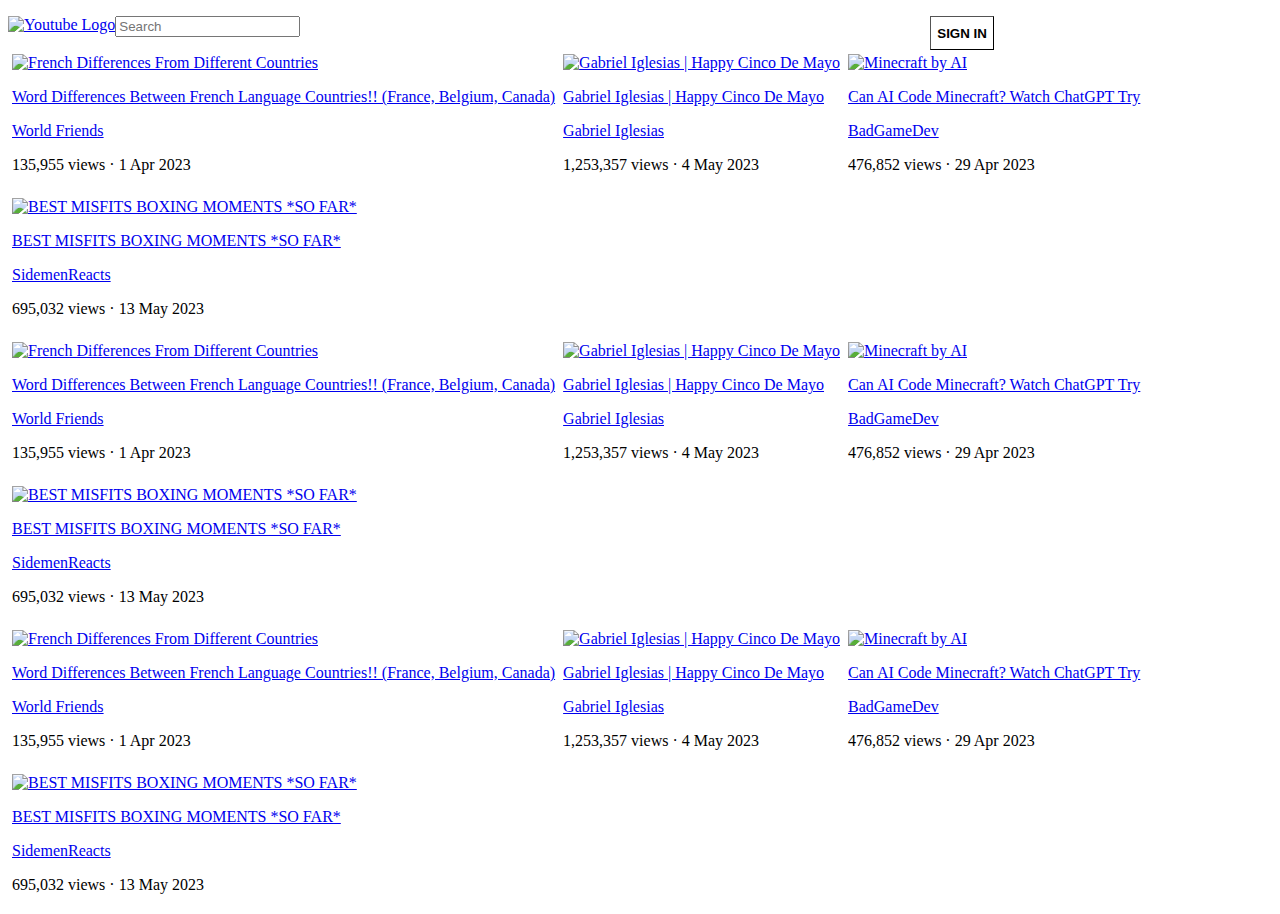
==== index.html @ 5077fa74 "Added youtube elements to the html file" ====
<!DOCTYPE html>
<html lang="en">

<head>
<meta charset="utf-8">
<title>Remake Of Youtube</title>
<link rel="stylesheet" href="./css/style.css">
</head>
<body>
  <div>
    <!--Start of Header-->
    <div>

      <p style="clear: both;"></p>

      <!--<button style="float: left;"class="y_button"><a href="https://www.youtube.com/">Youtube</a></button>-->
      <a style="float: left;" href="https://www.youtube.com/"><img class="y_logo" src="img/y_logo.png" alt="Youtube Logo"></a>
      <input style="float:left;" class="search_bar" type="text" placeholder="Search">
      <a style="font-weight: bold;" href="https://support.google.com/accounts/answer/27441?hl=en">
        <button style="float: left; margin-left: 630px;height: 34px; font-weight: bold; background-color: white; color: black;border-color:black;border-radius: 0.2px;border-width: 1px;cursor: pointer;">
          SIGN IN
        </button>
      </a>
    
      <p style="clear: both;"></p>
    </div>
    <!--End of Header-->

    <!--Start of Video-->
    <div>
   
    <!-- 1--> 
    <div style="float: left; margin: 4px;">
     
      <div>
        
        <a href="https://www.youtube.com/watch?v=n_3ROTieRgs"><img class="y_thumbnail" src="./img/french_diff.webp" alt="French Differences From Different Countries"></a>
      </div>
      <div>
        <p class="video-title">
        
        <a href="https://www.youtube.com/watch?v=n_3ROTieRgs" >Word Differences Between French Language Countries!! (France, Belgium, Canada)</a>
    
        </p>
      </div>
      <div>
        <p class="video-author">
          
        <a href="https://www.youtube.com/@worldfriends77"> World Friends
        </a>
        </p>
      </div>
      <div>
        <p class="video-stats">135,955 views &#183 1 Apr 2023</p>
      </div>
    </div>
    <!-- 2--> 
    <div style="float: left; margin: 4px;"> 
      <div>

        <a href="https://www.youtube.com/watch?v=NjVjUGjWTxU"><img class="y_thumbnail" src="./img/gabe_iglesias.webp" alt="Gabriel Iglesias | Happy Cinco De Mayo"></a>
      </div>
      <div>
        <p class="video-title">
        
        <a href="https://www.youtube.com/watch?v=NjVjUGjWTxU" >Gabriel Iglesias | Happy Cinco De Mayo</a>
    
        </p>
      </div>
      <div>
        <p class="video-author">
          
        <a href="https://www.youtube.com/@fluffyguy"> Gabriel Iglesias
        </a>
        </p>
      </div>
      <div>
        <p class="video-stats">1,253,357 views &#183 4 May 2023</p>
      </div>
    </div>
    <!--3-->
    <div style="float: left; margin: 4px;"> 
      <div>

        <a href="https://www.youtube.com/watch?v=pXnIyRILSkg"><img class="y_thumbnail" src="./img/minecraft_ai.webp" alt="Minecraft by AI"></a>
      </div>
      <div>
        <p class="video-title">
        
        <a href="https://www.youtube.com/watch?v=pXnIyRILSkg" >Can AI Code Minecraft? Watch ChatGPT Try</a>
    
        </p>
      </div>
      <div>
        <p class="video-author">
          
        <a href="https://www.youtube.com/@BadGameDev"> BadGameDev
        </a>
        </p>
      </div>
      <div>
        <p class="video-stats">476,852 views &#183 29 Apr 2023</p>
      </div>
    </div>

    <!--4-->
    <div style="float: left; margin: 4px;"> 
      <div>

        <a href="https://www.youtube.com/watch?v=38R0toBVZpY"><img class="y_thumbnail" src="./img/sidemen_boxing.webp" alt="BEST MISFITS BOXING MOMENTS *SO FAR*"></a>
      </div>
      <div>
        <p class="video-title">
        
        <a href="https://www.youtube.com/watch?v=38R0toBVZpY" >BEST MISFITS BOXING MOMENTS *SO FAR*</a>
    
        </p>
      </div>
      <div>
        <p class="video-author">
          
        <a href="https://www.youtube.com/@sidemenreacts"> SidemenReacts
        </a>
        </p>
      </div>
      <div>
        <p class="video-stats">695,032 views &#183 13 May 2023</p>
      </div>
    </div>



      <!--New Line-->

<p style="clear: both;"></p>

    <!-- 1--> 
    <div style="float: left; margin: 4px;">
        
      <div>
        
        <a href="https://www.youtube.com/watch?v=n_3ROTieRgs"><img class="y_thumbnail" src="./img/french_diff.webp" alt="French Differences From Different Countries"></a>
      </div>
      <div>
        <p class="video-title">
        
        <a href="https://www.youtube.com/watch?v=n_3ROTieRgs" >Word Differences Between French Language Countries!! (France, Belgium, Canada)</a>

        </p>
      </div>
      <div>
        <p class="video-author">
          
        <a href="https://www.youtube.com/@worldfriends77"> World Friends
        </a>
        </p>
      </div>
      <div>
        <p class="video-stats">135,955 views &#183 1 Apr 2023</p>
      </div>
    </div>
    <!-- 2--> 
    <div style="float: left; margin: 4px;"> 
      <div>

        <a href="https://www.youtube.com/watch?v=NjVjUGjWTxU"><img class="y_thumbnail" src="./img/gabe_iglesias.webp" alt="Gabriel Iglesias | Happy Cinco De Mayo"></a>
      </div>
      <div>
        <p class="video-title">
        
        <a href="https://www.youtube.com/watch?v=NjVjUGjWTxU" >Gabriel Iglesias | Happy Cinco De Mayo</a>

        </p>
      </div>
      <div>
        <p class="video-author">
          
        <a href="https://www.youtube.com/@fluffyguy"> Gabriel Iglesias
        </a>
        </p>
      </div>
      <div>
        <p class="video-stats">1,253,357 views &#183 4 May 2023</p>
      </div>
    </div>
    <!--3-->
    <div style="float: left; margin: 4px;"> 
      <div>

        <a href="https://www.youtube.com/watch?v=pXnIyRILSkg"><img class="y_thumbnail" src="./img/minecraft_ai.webp" alt="Minecraft by AI"></a>
      </div>
      <div>
        <p class="video-title">
        
        <a href="https://www.youtube.com/watch?v=pXnIyRILSkg" >Can AI Code Minecraft? Watch ChatGPT Try</a>

        </p>
      </div>
      <div>
        <p class="video-author">
          
        <a href="https://www.youtube.com/@BadGameDev"> BadGameDev
        </a>
        </p>
      </div>
      <div>
        <p class="video-stats">476,852 views &#183 29 Apr 2023</p>
      </div>
    </div>

    <!--4-->
    <div style="float: left; margin: 4px;"> 
      <div>

        <a href="https://www.youtube.com/watch?v=38R0toBVZpY"><img class="y_thumbnail" src="./img/sidemen_boxing.webp" alt="BEST MISFITS BOXING MOMENTS *SO FAR*"></a>
      </div>
      <div>
        <p class="video-title">
        
        <a href="https://www.youtube.com/watch?v=38R0toBVZpY" >BEST MISFITS BOXING MOMENTS *SO FAR*</a>

        </p>
      </div>
      <div>
        <p class="video-author">
          
        <a href="https://www.youtube.com/@sidemenreacts"> SidemenReacts
        </a>
        </p>
      </div>
      <div>
        <p class="video-stats">695,032 views &#183 13 May 2023</p>
      </div>
    </div>



          <!--New Line-->

<p style="clear: both;"></p>

<!-- 1--> 
    <div style="float: left; margin: 4px;">
        
      <div>
        
        <a href="https://www.youtube.com/watch?v=n_3ROTieRgs"><img class="y_thumbnail" src="./img/french_diff.webp" alt="French Differences From Different Countries"></a>
      </div>
      <div>
        <p class="video-title">
        
        <a href="https://www.youtube.com/watch?v=n_3ROTieRgs" >Word Differences Between French Language Countries!! (France, Belgium, Canada)</a>

        </p>
      </div>
      <div>
        <p class="video-author">
          
        <a href="https://www.youtube.com/@worldfriends77"> World Friends
        </a>
        </p>
      </div>
      <div>
        <p class="video-stats">135,955 views &#183 1 Apr 2023</p>
      </div>
    </div>
    <!-- 2--> 
    <div style="float: left; margin: 4px;"> 
      <div>

        <a href="https://www.youtube.com/watch?v=NjVjUGjWTxU"><img class="y_thumbnail" src="./img/gabe_iglesias.webp" alt="Gabriel Iglesias | Happy Cinco De Mayo"></a>
      </div>
      <div>
        <p class="video-title">
        
        <a href="https://www.youtube.com/watch?v=NjVjUGjWTxU" >Gabriel Iglesias | Happy Cinco De Mayo</a>

        </p>
      </div>
      <div>
        <p class="video-author">
          
        <a href="https://www.youtube.com/@fluffyguy"> Gabriel Iglesias
        </a>
        </p>
      </div>
      <div>
        <p class="video-stats">1,253,357 views &#183 4 May 2023</p>
      </div>
    </div>
    <!--3-->
    <div style="float: left; margin: 4px;"> 
      <div>

        <a href="https://www.youtube.com/watch?v=pXnIyRILSkg"><img class="y_thumbnail" src="./img/minecraft_ai.webp" alt="Minecraft by AI"></a>
      </div>
      <div>
        <p class="video-title">
        
        <a href="https://www.youtube.com/watch?v=pXnIyRILSkg" >Can AI Code Minecraft? Watch ChatGPT Try</a>

        </p>
      </div>
      <div>
        <p class="video-author">
          
        <a href="https://www.youtube.com/@BadGameDev"> BadGameDev
        </a>
        </p>
      </div>
      <div>
        <p class="video-stats">476,852 views &#183 29 Apr 2023</p>
      </div>
    </div>

    <!--4-->
    <div style="float: left; margin: 4px;"> 
      <div>

        <a href="https://www.youtube.com/watch?v=38R0toBVZpY"><img class="y_thumbnail" src="./img/sidemen_boxing.webp" alt="BEST MISFITS BOXING MOMENTS *SO FAR*"></a>
      </div>
      <div>
        <p class="video-title">
        
        <a href="https://www.youtube.com/watch?v=38R0toBVZpY" >BEST MISFITS BOXING MOMENTS *SO FAR*</a>

        </p>
      </div>
      <div>
        <p class="video-author">
          
        <a href="https://www.youtube.com/@sidemenreacts"> SidemenReacts
        </a>
        </p>
      </div>
      <div>
        <p class="video-stats">695,032 views &#183 13 May 2023</p>
      </div>
    </div>



    <!--End of Videos-->
    </div>
     <!--Start of Video-->

  </div>

</body>
</html>
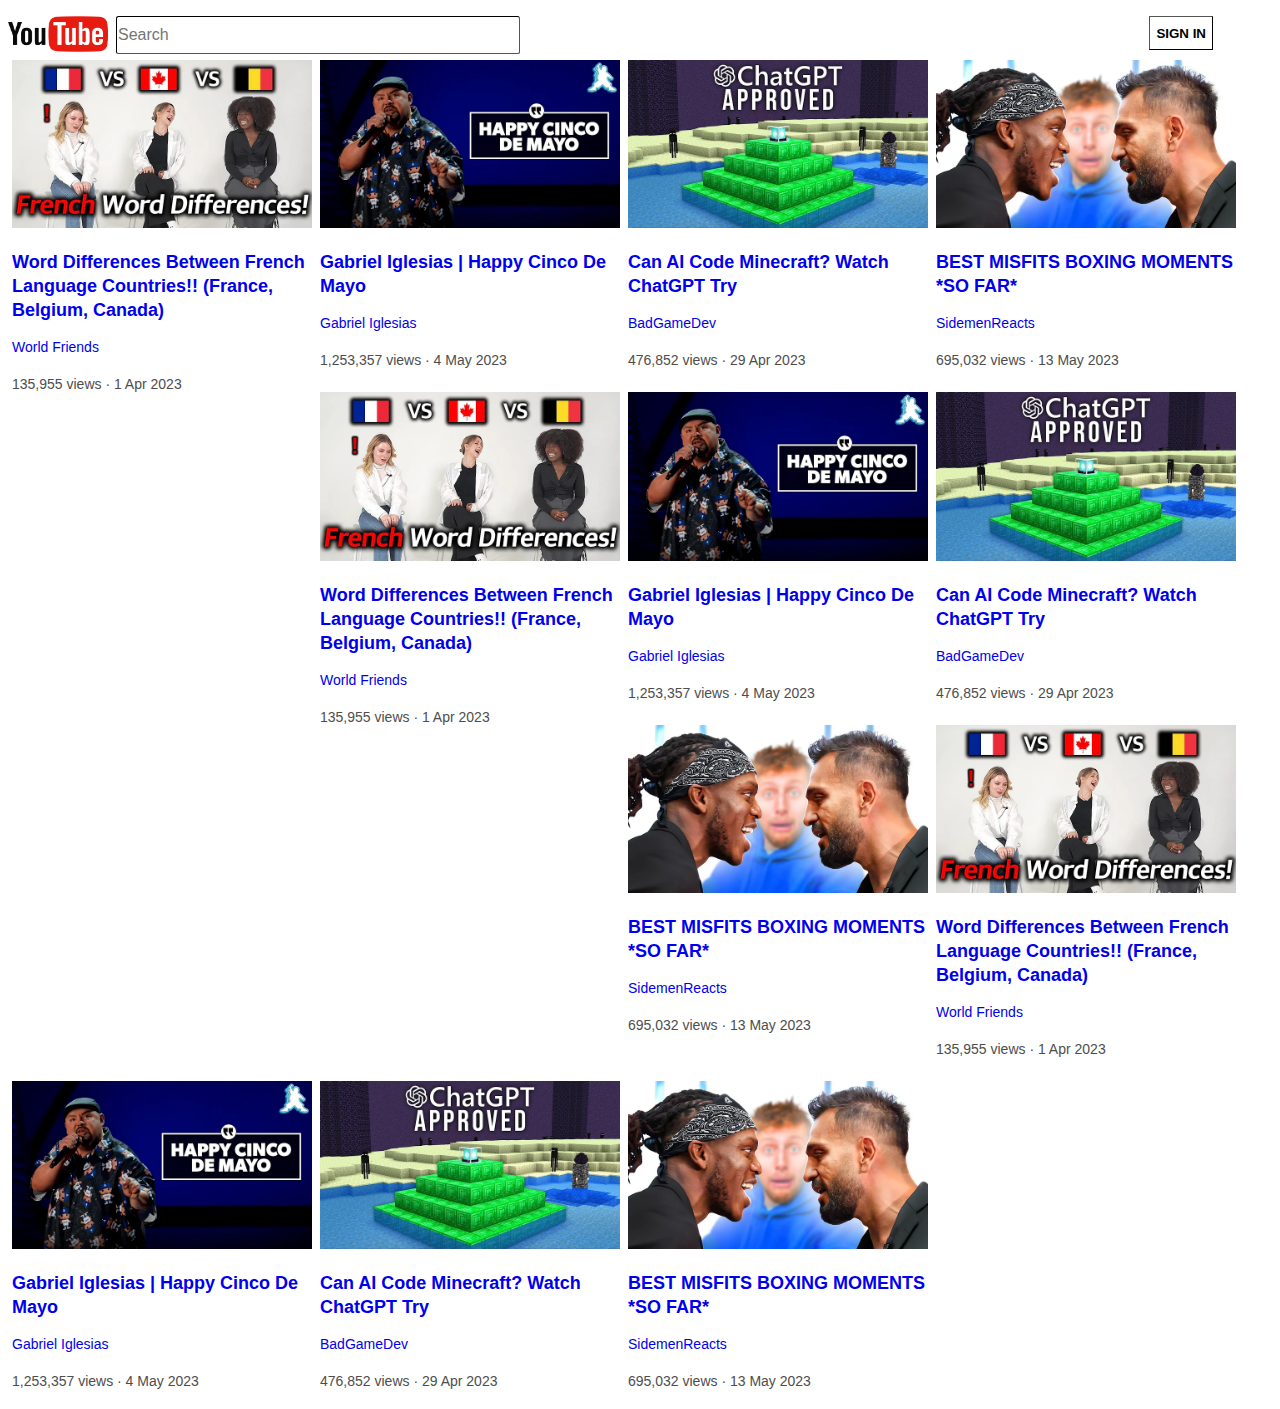
==== commit 3b227d58: "Removed clear both style between videos for better flow" ====
--- a/index.html
+++ b/index.html
@@ -17,7 +17,7 @@
       <a style="float: left;" href="https://www.youtube.com/"><img class="y_logo" src="img/y_logo.png" alt="Youtube Logo"></a>
       <input style="float:left;" class="search_bar" type="text" placeholder="Search">
       <a style="font-weight: bold;" href="https://support.google.com/accounts/answer/27441?hl=en">
-        <button style="float: left; margin-left: 630px;height: 34px; font-weight: bold; background-color: white; color: black;border-color:black;border-radius: 0.2px;border-width: 1px;cursor: pointer;">
+        <button style="float: right; margin-right: 75px ;height: 34px; font-weight: bold; background-color: white; color: black;border-color:black;border-radius: 0.2px;border-width: 1px;cursor: pointer;">
           SIGN IN
         </button>
       </a>
@@ -132,7 +132,7 @@
 
       <!--New Line-->
 
-<p style="clear: both;"></p>
+
 
     <!-- 1--> 
     <div style="float: left; margin: 4px;">
@@ -237,7 +237,7 @@
 
           <!--New Line-->
 
-<p style="clear: both;"></p>
+
 
 <!-- 1--> 
     <div style="float: left; margin: 4px;">
--- a/css/style.css
+++ b/css/style.css
@@ -0,0 +1,240 @@
+*{
+
+/*box-sizing: border-box;*/
+font-family: Arial, Helvetica, sans-serif;
+}
+
+body{
+  width: 100%;
+
+}
+
+a{
+
+
+text-decoration: none;
+
+}
+
+
+.red-button{
+
+  background:rgb(196, 21, 21);
+  color:white;
+  border:none;
+  height: 36px;
+  width: 120px;
+  border-radius: 3px;
+  cursor:pointer;
+  transition: background-color 0.1s, color 0.1s;
+  margin: 4px;
+  padding:1px;
+  font-weight: bold;
+  text-align: center;
+  opacity: 0.9;
+  /* vertical-align: auto/top/bottom/middle/etc; */
+}
+
+.red-button:hover{
+background-color: rgb(207, 83, 83);
+color:white;
+box-shadow: 0.8px 0.8px 10px rgb(202, 188, 188);
+}
+
+.red-button:active{
+  opacity: 0.4;
+}
+
+p{
+
+font-family: Arial, Helvetica, sans-serif;
+
+}
+
+.y_thumbnail{
+
+  width: 300px;
+  /*margin-top: 0px;*/
+  /*object-fit: cover;
+  object-position: left;*/
+  }
+  
+  .y_thumbnail:hover{
+  box-shadow: 1px 1px 5px rgb(177, 174, 174);
+  cursor: pointer;
+  
+  
+  }
+  
+  .y_thumbnail:active{
+  }
+
+.video-title{
+
+font-family:Arial, Helvetica, sans-serif;
+font-size: 18px;
+font-weight: bold;
+width: 300px;
+line-height: 24px;
+margin-bottom:5px;
+color: black;
+text-decoration: none;
+
+}
+
+
+.video-stats{
+
+  font-size: 14px;
+  color: rgb(78, 77, 77);
+  line-height: 24px;
+  width: 300px;
+  margin-bottom: 12px;
+
+  
+  }
+
+.video-author{
+
+line-height: 22px;
+font-size: 14px;
+color: rgb(78, 77, 77);
+margin-bottom: 12px;
+width: 300px;
+
+
+}
+
+.video-description{
+
+  line-height: 22px;
+  font-size: 14px;
+  color: rgb(0, 0, 0);
+  margin-bottom: 12px;
+  width: 300px;
+  margin-bottom: 15px;
+
+
+}
+
+.apple-text{
+
+
+margin-bottom: 50px;
+font-size: 14px;
+background-color: rgb(255, 39, 39);
+width:800px;
+color:white;
+padding-top:15px;
+padding-bottom: 15px;
+text-align: center;
+
+
+}
+
+.under_link{
+
+}
+
+.under_link:hover{
+
+
+text-decoration: underline;
+cursor: pointer;
+
+}
+
+.git-button{
+
+background-color: black;
+color:white;
+font-weight: bold;
+border:none;
+height:36px;
+width:120px;
+border-radius: 3px;
+cursor:pointer;
+transition: background-color 0.1s, color 0.1s;
+margin: 8px;
+padding:1px;
+text-align: center;
+vertical-align: middle;
+}
+
+.git-button:hover{
+
+background-color: rgb(54, 46, 46);
+color:white;
+box-shadow: 0.8px 0.8px 10px rgb(202, 188, 188);
+}
+
+.git-button:active{
+
+opacity: 0.4;
+
+}
+
+
+
+.search_bar{
+
+border-color: black;
+border-radius: 2.5px;
+background-color: white;
+color: black;
+border-width: 1px;
+font-size: 16px;
+display: inline-block;
+height: 34px;
+width: 400px;
+margin-left: 8px;
+margin-right: 8px;
+padding:1px;
+vertical-align: middle;
+
+}
+
+button:hover{
+
+
+  opacity: 0.8;
+}
+
+button:active{
+  opacity: 0.6;
+}
+
+.y_logo{
+
+width: 100px;
+height: 36px;
+
+
+}
+
+/*.y_button{
+
+
+border:none;
+border-radius: 2.5px;
+background:rgb(196, 21, 21);
+color:white;
+border:none;
+height: 36px;
+width: 120px;
+border-radius: 2.5px;
+cursor:pointer;
+transition: background-color 0.1s, color 0.1s;
+margin: 4px;
+padding:1px;
+font-weight: bold;
+text-align: center;
+opacity: 0.9;
+vertical-align: middle;
+}*/
+
+.video-preview{
+
+width: 300px;
+
+}
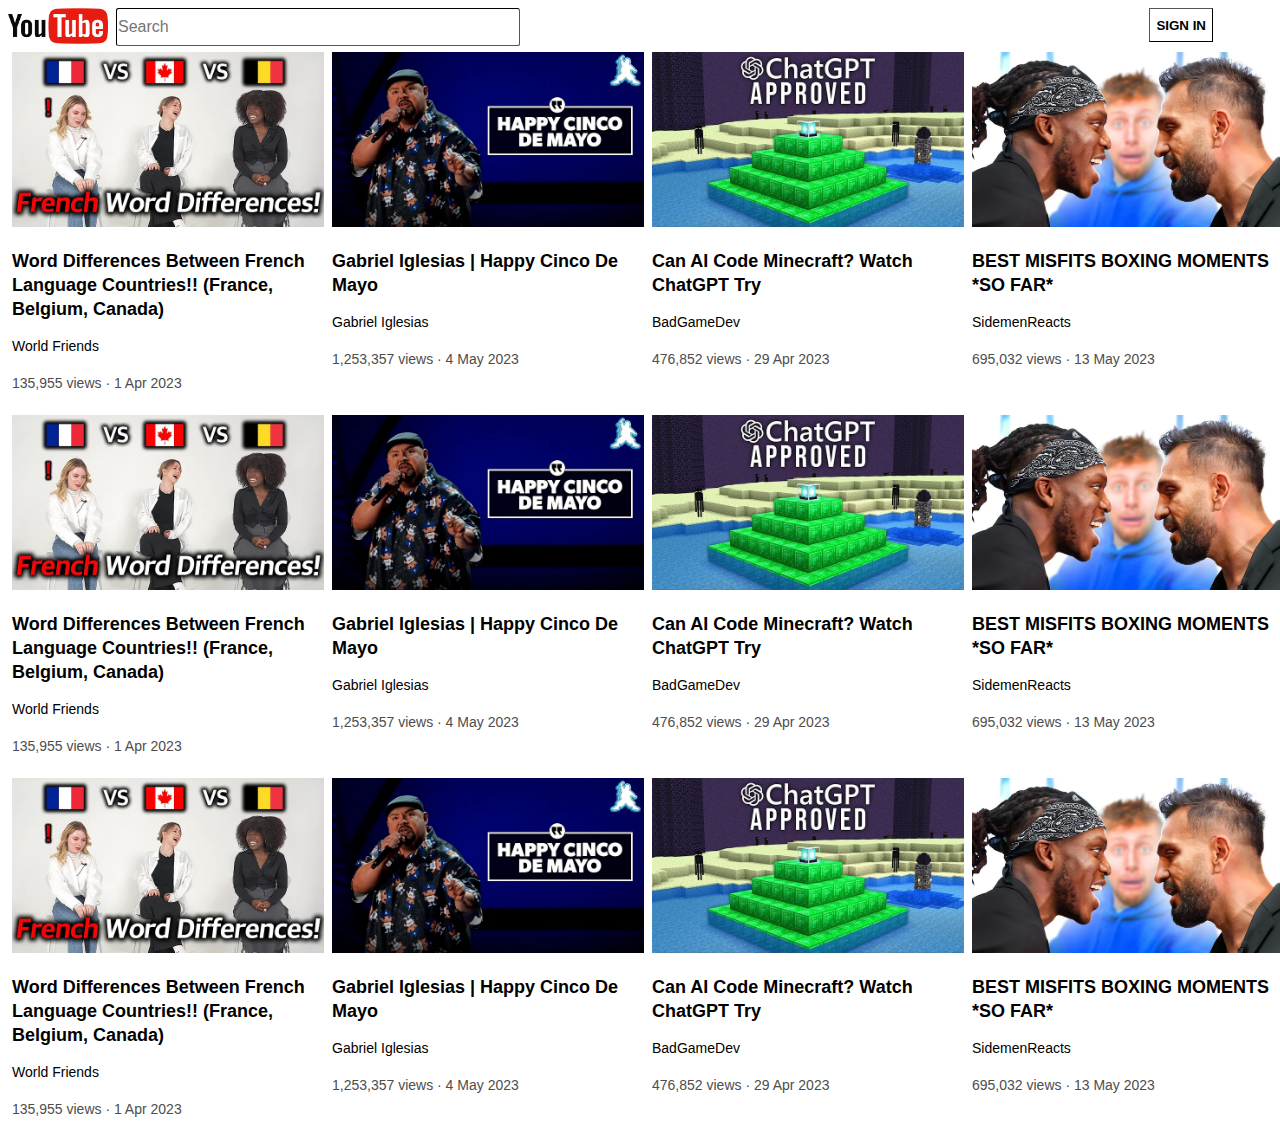
==== commit ecb2a35f: "Changed header from 'float' to 'grid'" ====
--- a/index.html
+++ b/index.html
@@ -7,11 +7,11 @@
 <link rel="stylesheet" href="./css/style.css">
 </head>
 <body>
-  <div>
+  <div >
     <!--Start of Header-->
-    <div>
-
-      <p style="clear: both;"></p>
+    <div class="y_grid2" >
+
+ 
 
       <!--<button style="float: left;"class="y_button"><a href="https://www.youtube.com/">Youtube</a></button>-->
       <a style="float: left;" href="https://www.youtube.com/"><img class="y_logo" src="img/y_logo.png" alt="Youtube Logo"></a>
@@ -27,10 +27,10 @@
     <!--End of Header-->
 
     <!--Start of Video-->
-    <div>
+    <div class="y_grid1">
    
     <!-- 1--> 
-    <div style="float: left; margin: 4px;">
+    <div style="float: left; margin: 4px;height: auto;">
      
       <div>
         
@@ -55,7 +55,7 @@
       </div>
     </div>
     <!-- 2--> 
-    <div style="float: left; margin: 4px;"> 
+    <div style="float: left; margin: 4px;height: auto;"> 
       <div>
 
         <a href="https://www.youtube.com/watch?v=NjVjUGjWTxU"><img class="y_thumbnail" src="./img/gabe_iglesias.webp" alt="Gabriel Iglesias | Happy Cinco De Mayo"></a>
@@ -79,7 +79,7 @@
       </div>
     </div>
     <!--3-->
-    <div style="float: left; margin: 4px;"> 
+    <div style="float: left; margin: 4px; height: auto;"> 
       <div>
 
         <a href="https://www.youtube.com/watch?v=pXnIyRILSkg"><img class="y_thumbnail" src="./img/minecraft_ai.webp" alt="Minecraft by AI"></a>
@@ -104,7 +104,7 @@
     </div>
 
     <!--4-->
-    <div style="float: left; margin: 4px;"> 
+    <div style="float: left; margin: 4px; height: auto;"> 
       <div>
 
         <a href="https://www.youtube.com/watch?v=38R0toBVZpY"><img class="y_thumbnail" src="./img/sidemen_boxing.webp" alt="BEST MISFITS BOXING MOMENTS *SO FAR*"></a>
--- a/css/style.css
+++ b/css/style.css
@@ -9,12 +9,14 @@
 
 }
 
-a{
+a, a:hover, a:focus, a:active, a:visited{
 
 
 text-decoration: none;
-
-}
+color: black;
+
+}
+
 
 
 .red-button{
@@ -53,7 +55,7 @@
 
 .y_thumbnail{
 
-  width: 300px;
+  width: 100%;
   /*margin-top: 0px;*/
   /*object-fit: cover;
   object-position: left;*/
@@ -74,7 +76,7 @@
 font-family:Arial, Helvetica, sans-serif;
 font-size: 18px;
 font-weight: bold;
-width: 300px;
+width: 100%;
 line-height: 24px;
 margin-bottom:5px;
 color: black;
@@ -88,7 +90,7 @@
   font-size: 14px;
   color: rgb(78, 77, 77);
   line-height: 24px;
-  width: 300px;
+  width: 100%;
   margin-bottom: 12px;
 
   
@@ -100,7 +102,7 @@
 font-size: 14px;
 color: rgb(78, 77, 77);
 margin-bottom: 12px;
-width: 300px;
+width: 100%;
 
 
 }
@@ -111,7 +113,7 @@
   font-size: 14px;
   color: rgb(0, 0, 0);
   margin-bottom: 12px;
-  width: 300px;
+  width: 100%;
   margin-bottom: 15px;
 
 
@@ -235,6 +237,14 @@
 
 .video-preview{
 
-width: 300px;
-
-}
+width: 100%;
+
+}
+
+.y_grid1{
+
+display: grid;
+grid-template-columns: 1fr 1fr 1fr 1fr;
+/*column-gap: 200px;*/
+/*row-gap: 200px;*/
+}
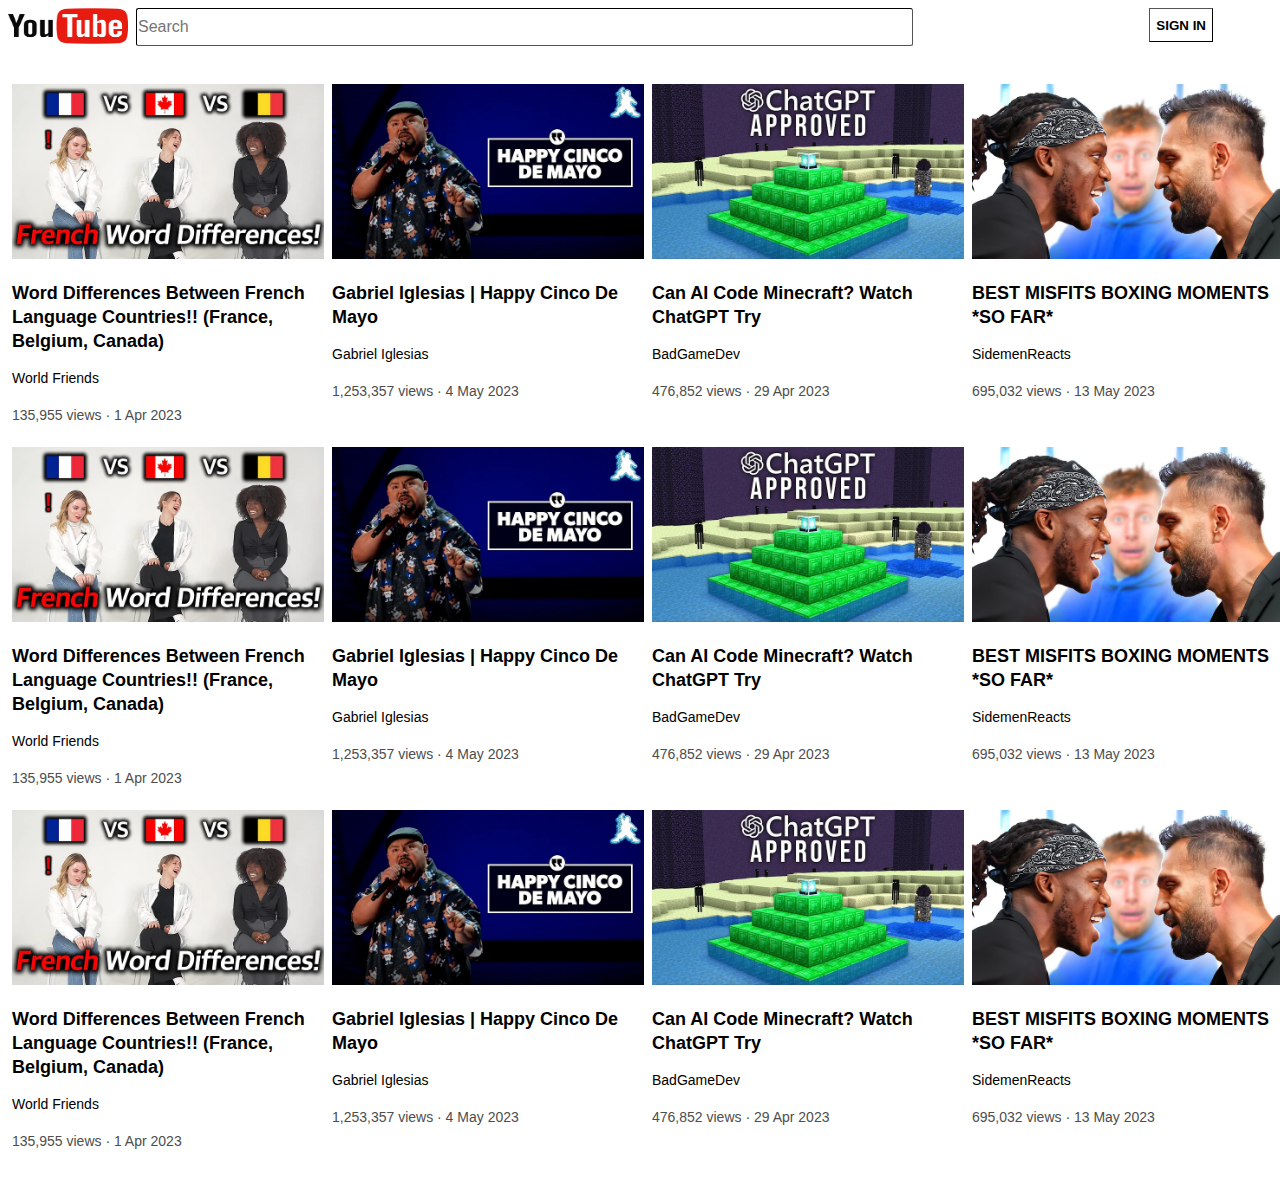
==== commit 4f1a1ac1: "Set absolute width for the logo so that it doesn't change with page size" ====
--- a/index.html
+++ b/index.html
@@ -17,7 +17,7 @@
       <a style="float: left;" href="https://www.youtube.com/"><img class="y_logo" src="img/y_logo.png" alt="Youtube Logo"></a>
       <input style="float:left;" class="search_bar" type="text" placeholder="Search">
       <a style="font-weight: bold;" href="https://support.google.com/accounts/answer/27441?hl=en">
-        <button style="float: right; margin-right: 75px ;height: 34px; font-weight: bold; background-color: white; color: black;border-color:black;border-radius: 0.2px;border-width: 1px;cursor: pointer;">
+        <button style="margin-left: 20px ;float: right; margin-right: 75px ;height: 34px; font-weight: bold; background-color: white; color: black;border-color:black;border-radius: 0.2px;border-width: 1px;cursor: pointer;">
           SIGN IN
         </button>
       </a>
--- a/css/style.css
+++ b/css/style.css
@@ -6,6 +6,7 @@
 
 body{
   width: 100%;
+  box-sizing: border-box;
 
 }
 
@@ -188,7 +189,8 @@
 font-size: 16px;
 display: inline-block;
 height: 34px;
-width: 400px;
+/*width: 400px;*/
+width: 100%;
 margin-left: 8px;
 margin-right: 8px;
 padding:1px;
@@ -208,7 +210,8 @@
 
 .y_logo{
 
-width: 100px;
+/*width: 100px;*/
+width: 100%;
 height: 36px;
 
 
@@ -248,3 +251,12 @@
 /*column-gap: 200px;*/
 /*row-gap: 200px;*/
 }
+
+
+.y_grid2{
+
+  display: grid;
+  grid-template-columns: 120px 2fr 1fr;
+  /*column-gap: 200px;*/
+  /*row-gap: 200px;*/
+  }
